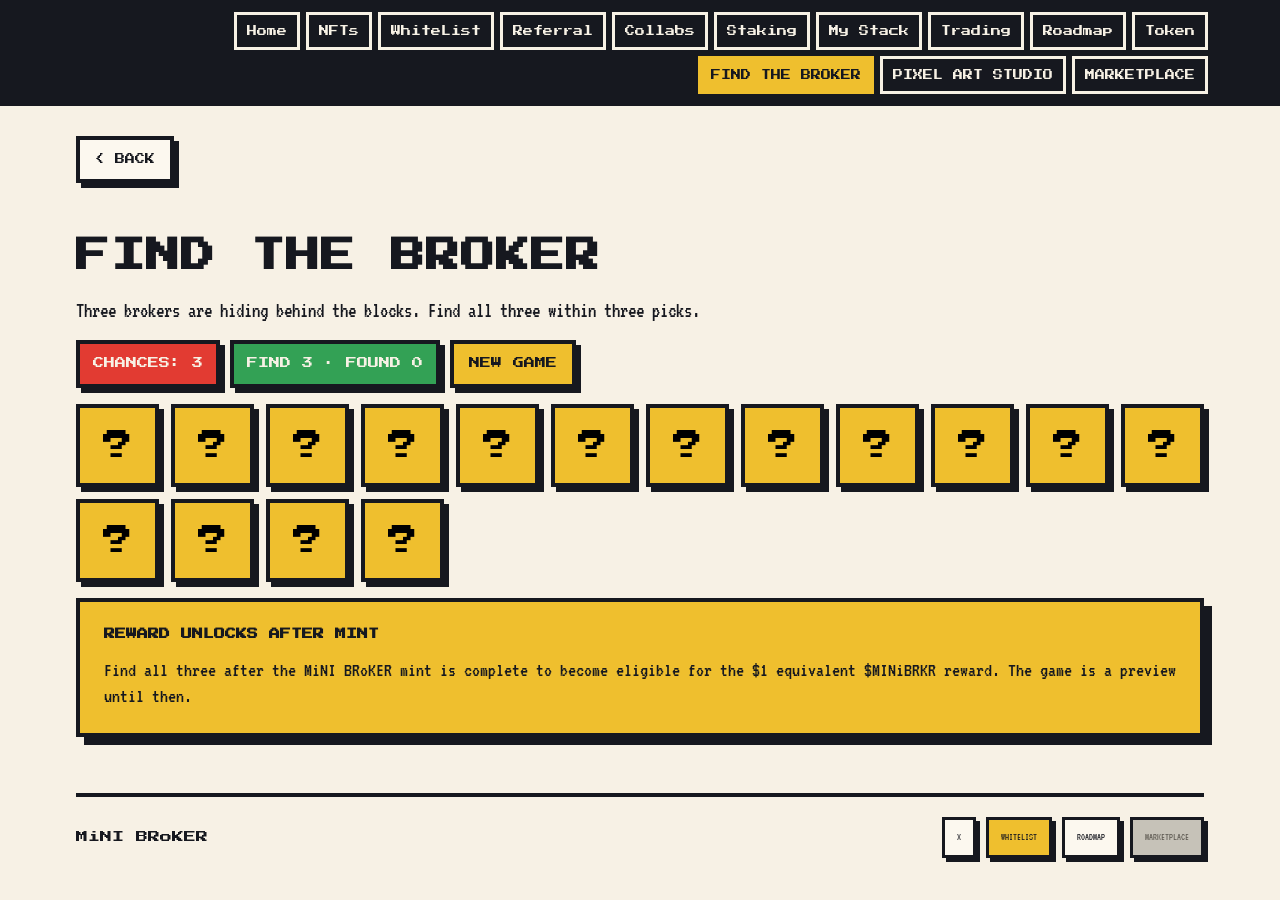
==== huntgame/index.html @ 3f21aa5a "Add files via upload" ====
<!DOCTYPE html>
<html lang="en">
<head>
<meta charset="utf-8">
<meta name="viewport" content="width=device-width,initial-scale=1">
<title>MiNI BRoKER — Find the Broker</title>
<meta name="description" content="MiNI BRoKER — a pixel-art NFT collection on Robinhood Mainnet.">
<link rel="icon" href="../assets/favicon.png">
<link rel="apple-touch-icon" href="../assets/favicon.png">
<link rel="preconnect" href="https://fonts.googleapis.com">
<link rel="preconnect" href="https://fonts.gstatic.com" crossorigin>
<link href="https://fonts.googleapis.com/css2?family=Press+Start+2P&family=VT323&display=swap" rel="stylesheet">
<link rel="stylesheet" href="../css/style.css">
</head>
<body data-page="huntgame" data-base="../">
<header class="nav"><div class="nav__in"><button class="nav__menu" data-mb="menu">MENU</button><nav class="nav__list" id="mb-nav"></nav></div></header>
<main class="wrap">
<button class="btn back" data-mb="back">&lt; BACK</button>
<section class="sec">
<h2 class="h2">FIND THE BROKER</h2>
<p class="lead">Three brokers are hiding behind the blocks. Find all three within three picks.</p>
<div class="row"><span class="pixel" style="font-size:11px;line-height:1.6;padding:11px 13px;background:var(--red);color:var(--cream);border:4px solid var(--ink);box-shadow:5px 5px 0 var(--ink)">CHANCES: <span id="h-chances">3</span></span><span class="pixel" style="font-size:11px;line-height:1.6;padding:11px 13px;background:var(--green);color:var(--cream);border:4px solid var(--ink);box-shadow:5px 5px 0 var(--ink)">FIND 3 · FOUND <span id="h-found">0</span></span><button class="btn btn--y" id="h-new" style="font-size:11px">NEW GAME</button></div>
<div class="dark" id="h-win" hidden style="border:4px solid var(--green);text-align:center;position:relative;overflow:hidden"><span class="spark" style="transform:rotate(0deg)"><i style="background:var(--yellow);animation-duration:0.9s"></i></span><span class="spark" style="transform:rotate(60deg)"><i style="background:var(--red);animation-duration:0.96s"></i></span><span class="spark" style="transform:rotate(120deg)"><i style="background:var(--purple);animation-duration:1.02s"></i></span><span class="spark" style="transform:rotate(180deg)"><i style="background:var(--sky);animation-duration:1.08s"></i></span><span class="spark" style="transform:rotate(240deg)"><i style="background:var(--orange);animation-duration:1.1400000000000001s"></i></span><span class="spark" style="transform:rotate(300deg)"><i style="background:var(--green);animation-duration:1.2s"></i></span><h3 class="pixel" style="font-size:clamp(13px,2.6vw,20px);line-height:1.6;margin:0 0 10px;color:var(--green);position:relative">YOU FOUND THEM</h3><p class="txt" style="font-size:21px;position:relative">ALL THREE BROKERS UNCOVERED</p></div>
<div class="dark" id="h-lost" hidden style="border:4px solid var(--red);text-align:center"><h3 class="pixel" style="font-size:clamp(13px,2.6vw,19px);line-height:1.6;margin:0 0 10px;color:var(--red)">OUT OF CHANCES</h3><p class="pixel" style="font-size:11px;line-height:1.7;margin:0">START A NEW GAME TO TRY AGAIN</p></div>
<div class="hunt" id="h-grid"></div>
<div class="panel" style="background:var(--yellow)"><h3 class="pixel" style="font-size:11px;line-height:1.7;margin:0">REWARD UNLOCKS AFTER MINT</h3><p class="txt">Find all three after the MiNI BRoKER mint is complete to become eligible for the $1 equivalent $MINiBRKR reward. The game is a preview until then.</p></div>
</section>
</main>
<footer class="foot"><div class="foot__in" id="mb-foot"></div></footer>
<div class="modal" id="mb-modal"><div class="modal__box"><h3 class="pixel" style="font-size:clamp(14px,3vw,21px);line-height:1.5;margin:0 0 14px">MINT FIRST</h3><p class="txt" style="font-size:21px;margin:0 0 18px">Wallet connection will be activated after the MiNI BRoKER mint is completed.</p><button class="btn btn--y" data-mb="modal-close" style="font-size:11px;padding:13px 22px">OK</button></div></div>
<script src="../js/config.js"></script>
<script src="../js/main.js"></script>
<script src="../js/hunt.js"></script>
</body>
</html>
---- css/style.css ----
/* MiNI BRoKER — shared pixel styles */
:root{
  --ink:#16181F; --cream:#F7F1E5; --panel:#FCF8EF; --grey:#C6C2B8; --grey-t:#5F5B53;
  --red:#E23B32; --yellow:#EFBF2E; --purple:#6E35CE; --orange:#E08A2E;
  --sky:#3BA3E8; --green:#33A155;
}
*{box-sizing:border-box}
[hidden]{display:none !important}
html,body{margin:0;padding:0;max-width:100%;overflow-x:hidden}
body{background:var(--cream);color:var(--ink);font-family:'VT323',monospace}
img{image-rendering:pixelated;-ms-interpolation-mode:nearest-neighbor;max-width:100%}
a{color:var(--ink);text-decoration:none}
a:hover{color:var(--red)}
button{font-family:'Press Start 2P',monospace}
.pixel{font-family:'Press Start 2P',monospace}

/* navbar */
.nav{background:var(--ink);width:100%}
.nav__in{max-width:1180px;margin:0 auto;padding:12px clamp(10px,2.5vw,22px);display:flex;gap:8px;align-items:center;justify-content:flex-end;position:relative}
.nav__list{display:flex;flex-wrap:wrap;gap:6px;justify-content:flex-end}
.nav__list a{font-family:'Press Start 2P',monospace;font-size:10px;line-height:1.4;padding:9px 10px;background:var(--ink);color:var(--cream);border:3px solid var(--cream)}
.nav__list a:hover{background:var(--yellow);color:var(--ink);border-color:var(--yellow)}
.nav__list a.is-on{background:var(--yellow);color:var(--ink);border-color:var(--yellow)}
.nav__menu{display:none;font-size:11px;padding:11px 13px;background:var(--yellow);color:var(--ink);border:3px solid var(--ink);cursor:pointer}
@media (max-width:899px){
  .nav__menu{display:block;margin-left:auto}
  .nav__list{display:none;position:absolute;top:calc(100% - 2px);right:clamp(10px,2.5vw,22px);z-index:60;flex-direction:column;flex-wrap:nowrap;background:var(--ink);border:4px solid var(--cream);padding:8px;min-width:220px;max-width:calc(100vw - 32px);animation:mbpop .16s steps(3) both}
  .nav__list.is-open{display:flex}
  .nav__list a{text-align:left}
}

/* layout */
.wrap{max-width:1180px;margin:0 auto;padding:clamp(18px,3vw,30px) clamp(12px,3vw,26px) 56px;display:flex;flex-direction:column;gap:clamp(26px,4.5vw,50px)}
.sec{display:flex;flex-direction:column;gap:16px}
.h1{font-family:'Press Start 2P',monospace;font-size:clamp(28px,7vw,62px);line-height:1.25;margin:0;letter-spacing:2px}
.h2{font-family:'Press Start 2P',monospace;font-size:clamp(18px,3.4vw,34px);line-height:1.4;margin:0;letter-spacing:1px}
.h3{font-family:'Press Start 2P',monospace;font-size:clamp(13px,2.2vw,17px);line-height:1.6;margin:0}
.lead{font-size:clamp(18px,2vw,21px);line-height:1.3;margin:0;max-width:680px}
.txt{font-size:20px;line-height:1.3;margin:0}
.note{font-size:19px;line-height:1.3;margin:0}
.note--red{color:var(--red)}
.row{display:flex;flex-wrap:wrap;gap:10px;align-items:center}
.gauto{display:grid;grid-template-columns:repeat(auto-fit,minmax(255px,1fr));gap:clamp(14px,2.4vw,20px)}
.gcard{display:grid;grid-template-columns:repeat(auto-fit,minmax(285px,1fr));gap:14px}
.gsmall{display:grid;grid-template-columns:repeat(auto-fill,minmax(112px,1fr));gap:clamp(10px,1.8vw,16px)}
.panel{background:var(--panel);border:4px solid var(--ink);box-shadow:8px 8px 0 var(--ink);padding:clamp(16px,3vw,24px);display:flex;flex-direction:column;gap:12px}
.panel--flat{box-shadow:6px 6px 0 var(--ink);padding:16px}
.dark{background:var(--ink);box-shadow:8px 8px 0 var(--ink);padding:clamp(16px,3vw,24px);display:flex;flex-direction:column;gap:14px;color:var(--cream)}
.chip{font-family:'Press Start 2P',monospace;font-size:10px;line-height:1.7;padding:11px 12px;background:var(--panel);border:3px solid var(--ink);box-shadow:4px 4px 0 var(--ink);display:inline-block}
.tag{font-family:'Press Start 2P',monospace;font-size:9px;line-height:1.6;padding:7px 9px;background:var(--cream);border:3px solid var(--ink)}
.kicker{font-family:'Press Start 2P',monospace;font-size:10px;line-height:1.7;color:var(--red)}
.num{width:32px;height:32px;flex:0 0 auto;display:flex;align-items:center;justify-content:center;border:3px solid var(--ink);font-family:'Press Start 2P',monospace;font-size:9px}
.hr{height:4px;background:var(--ink)}

/* buttons */
.btn{font-size:10px;line-height:1.5;padding:12px 15px;background:var(--panel);color:var(--ink);border:4px solid var(--ink);box-shadow:5px 5px 0 var(--ink);cursor:pointer;display:inline-block;text-align:center}
.btn--y{background:var(--yellow)}
.btn--sky{background:var(--sky)}
.btn--green{background:var(--green);color:var(--cream)}
.btn--purple{background:var(--purple);color:var(--cream)}
.btn--red{background:var(--red);color:var(--cream)}
.btn--big{font-size:clamp(12px,2vw,17px);padding:clamp(15px,2.2vw,20px) clamp(18px,3.4vw,34px);box-shadow:8px 8px 0 var(--ink)}
.btn--sm{font-size:10px;padding:10px 12px;border:3px solid var(--ink);box-shadow:4px 4px 0 var(--ink)}
.btn--off{background:var(--grey);color:var(--grey-t);cursor:not-allowed}
.btn--on-dark{border-color:var(--cream)}
.btn:disabled{background:var(--grey);color:var(--grey-t);cursor:not-allowed}
.back{align-self:flex-start}
input.pin{font-family:'VT323',monospace;font-size:21px;padding:12px;background:var(--cream);color:var(--ink);border:4px solid var(--ink);width:100%;max-width:540px}

/* art tiles */
.tile{background:var(--panel);border:4px solid var(--ink);box-shadow:5px 5px 0 var(--ink)}
.tile__img{width:100%;aspect-ratio:1;background-size:cover;background-position:center;image-rendering:pixelated}
.tile__cap{font-family:'Press Start 2P',monospace;font-size:9px;line-height:1.6;text-align:center;padding:7px 2px;border-top:4px solid var(--ink)}
.marquee{overflow:hidden;max-width:100%;padding:4px 0 12px}
.marquee__in{display:flex;gap:12px;width:max-content;animation:mbmarquee 80s linear infinite}
.marquee .tile{width:clamp(112px,16vw,150px);flex:0 0 auto}

/* locked previews */
.lock{position:relative}
.lock__body{filter:blur(5px);display:flex;flex-direction:column;gap:14px}
.lock__veil{position:absolute;inset:0;display:flex;align-items:center;justify-content:center;padding:14px;
  background-color:rgba(198,196,190,.55);
  background-image:repeating-linear-gradient(0deg,rgba(90,90,90,.30) 0 2px,transparent 2px 4px),repeating-linear-gradient(90deg,rgba(90,90,90,.30) 0 2px,transparent 2px 4px)}
.lock__label{font-family:'Press Start 2P',monospace;font-size:clamp(10px,1.9vw,14px);line-height:1.7;text-align:center;background:var(--ink);padding:13px 15px}
.bar{border:4px solid var(--ink)}
.sw{width:74px;height:74px;border:4px solid var(--ink)}

/* whitelist */
.steps{display:grid;grid-template-columns:repeat(auto-fit,minmax(150px,1fr));gap:10px}
.step{background:var(--panel);border:4px solid var(--ink);box-shadow:5px 5px 0 var(--ink);padding:12px 8px;text-align:center}
.step.is-done{background:var(--green);color:var(--cream)}
.step.is-now{background:var(--yellow)}
.step__n{font-family:'Press Start 2P',monospace;font-size:12px;line-height:1.6}
.step__l{font-family:'Press Start 2P',monospace;font-size:8px;line-height:1.8}
.card{border:5px solid var(--ink);box-shadow:8px 8px 0 var(--ink);padding:clamp(14px,2.4vw,22px);width:100%;max-width:640px;display:flex;flex-direction:column;gap:clamp(14px,2.4vw,20px)}
.card__top{display:flex;flex-wrap:wrap;gap:12px;align-items:center;justify-content:space-between}
.card__mid{display:flex;flex-wrap:wrap;gap:clamp(14px,2.6vw,24px);align-items:flex-start}
.card__img{width:clamp(120px,26vw,180px);aspect-ratio:1;flex:0 0 auto;border:4px solid var(--ink);background-size:cover;image-rendering:pixelated}
.card__col{display:flex;flex-direction:column;gap:8px;min-width:min(100%,190px);flex:1}
.card__k{font-family:'Press Start 2P',monospace;font-size:10px;line-height:1.6}
.card__v{font-size:clamp(20px,2.6vw,26px);line-height:1.1;word-break:break-all;overflow-wrap:anywhere}
.card__chip{font-family:'Press Start 2P',monospace;font-size:clamp(9px,1.4vw,12px);line-height:1.6;padding:10px 12px}
.win{position:relative;overflow:hidden;background:var(--green);border:5px solid var(--ink);box-shadow:10px 10px 0 var(--ink);padding:clamp(20px,4.5vw,44px);text-align:center}
.win__t{font-family:'Press Start 2P',monospace;font-size:clamp(15px,3.2vw,28px);line-height:1.5;margin:0 0 16px;position:relative}
.win__p{font-size:clamp(19px,2.3vw,23px);line-height:1.35;margin:0;position:relative}
.spark{position:absolute;left:50%;top:70%}
.spark i{display:block;width:12px;height:12px;animation:mbshoot 1.05s steps(6) infinite}

/* hunt */
.hunt{display:grid;grid-template-columns:repeat(auto-fill,minmax(76px,1fr));gap:clamp(8px,1.4vw,12px)}
.hunt button{padding:0;background:var(--yellow);border:4px solid var(--ink);box-shadow:5px 5px 0 var(--ink);cursor:pointer;display:block;width:100%}
.hunt__q{display:flex;align-items:center;justify-content:center;width:100%;aspect-ratio:1;font-family:'Press Start 2P',monospace;font-size:clamp(18px,4vw,30px)}

/* studio */
.pad{display:grid;grid-template-columns:repeat(16,1fr);width:100%;max-width:560px;aspect-ratio:1;background:var(--cream);border:5px solid var(--ink);box-shadow:8px 8px 0 var(--ink);touch-action:none}
.pad div{outline:1px solid var(--ink);outline-offset:-1px}
.swatch{width:46px;height:46px;border:4px solid var(--ink);box-shadow:4px 4px 0 var(--ink);cursor:pointer;padding:0}
.sigpad{width:100%;max-width:560px;height:180px;display:block;background:var(--cream);border:5px solid var(--ink);box-shadow:8px 8px 0 var(--ink);touch-action:none;cursor:crosshair}

/* referral */
.code{font-family:'Press Start 2P',monospace;font-size:clamp(18px,4.4vw,34px);line-height:1.4;letter-spacing:3px;word-break:break-all}
.link{font-size:21px;line-height:1.3;word-break:break-all;overflow-wrap:anywhere;max-width:100%;user-select:all}
.prog{display:grid;grid-template-columns:repeat(3,1fr);gap:10px}
.prog i{display:block;height:30px;background:var(--cream);border:4px solid var(--ink);box-shadow:4px 4px 0 var(--ink)}
.prog i.is-on{background:var(--green)}

/* collabs */
.collabs{display:grid;grid-template-columns:repeat(auto-fill,minmax(210px,1fr));gap:clamp(12px,2vw,18px)}
.collab{background:var(--panel);border:4px solid var(--ink);box-shadow:6px 6px 0 var(--ink);padding:12px;display:flex;flex-direction:column;gap:10px;transition:transform .12s steps(2),box-shadow .12s steps(2)}
.collab:hover{transform:translate(-3px,-3px);box-shadow:9px 9px 0 var(--red)}
.collab__img{width:100%;aspect-ratio:1;border:4px solid var(--ink);background:var(--cream);background-size:cover;background-position:center}
.collab__n{font-family:'Press Start 2P',monospace;font-size:11px;line-height:1.6;word-break:break-word;overflow-wrap:anywhere}
.collab__u{font-size:20px;line-height:1.2;word-break:break-word;overflow-wrap:anywhere}

/* modal */
.modal{position:fixed;inset:0;z-index:90;background:rgba(22,24,31,.82);display:none;align-items:center;justify-content:center;padding:18px}
.modal.is-open{display:flex}
.modal__box{background:var(--panel);border:5px solid var(--ink);box-shadow:10px 10px 0 var(--ink);padding:clamp(20px,4vw,32px);max-width:420px;text-align:center;animation:mbpop .16s steps(3) both}

/* footer */
.foot{max-width:1180px;margin:0 auto;padding:0 clamp(12px,3vw,26px) 40px}
.foot__in{border-top:4px solid var(--ink);padding-top:20px;display:flex;flex-wrap:wrap;gap:14px;justify-content:space-between;align-items:center}

@keyframes mbfloat{0%,100%{transform:translateY(0)}50%{transform:translateY(-10px)}}
@keyframes mbmarquee{0%{transform:translateX(0)}100%{transform:translateX(-50%)}}
@keyframes mbpop{0%{transform:scale(.88);opacity:0}100%{transform:scale(1);opacity:1}}
@keyframes mbshoot{0%{transform:translateY(0);opacity:1}100%{transform:translateY(-140px);opacity:0}}
@keyframes mbblink{0%,100%{opacity:1}50%{opacity:.3}}
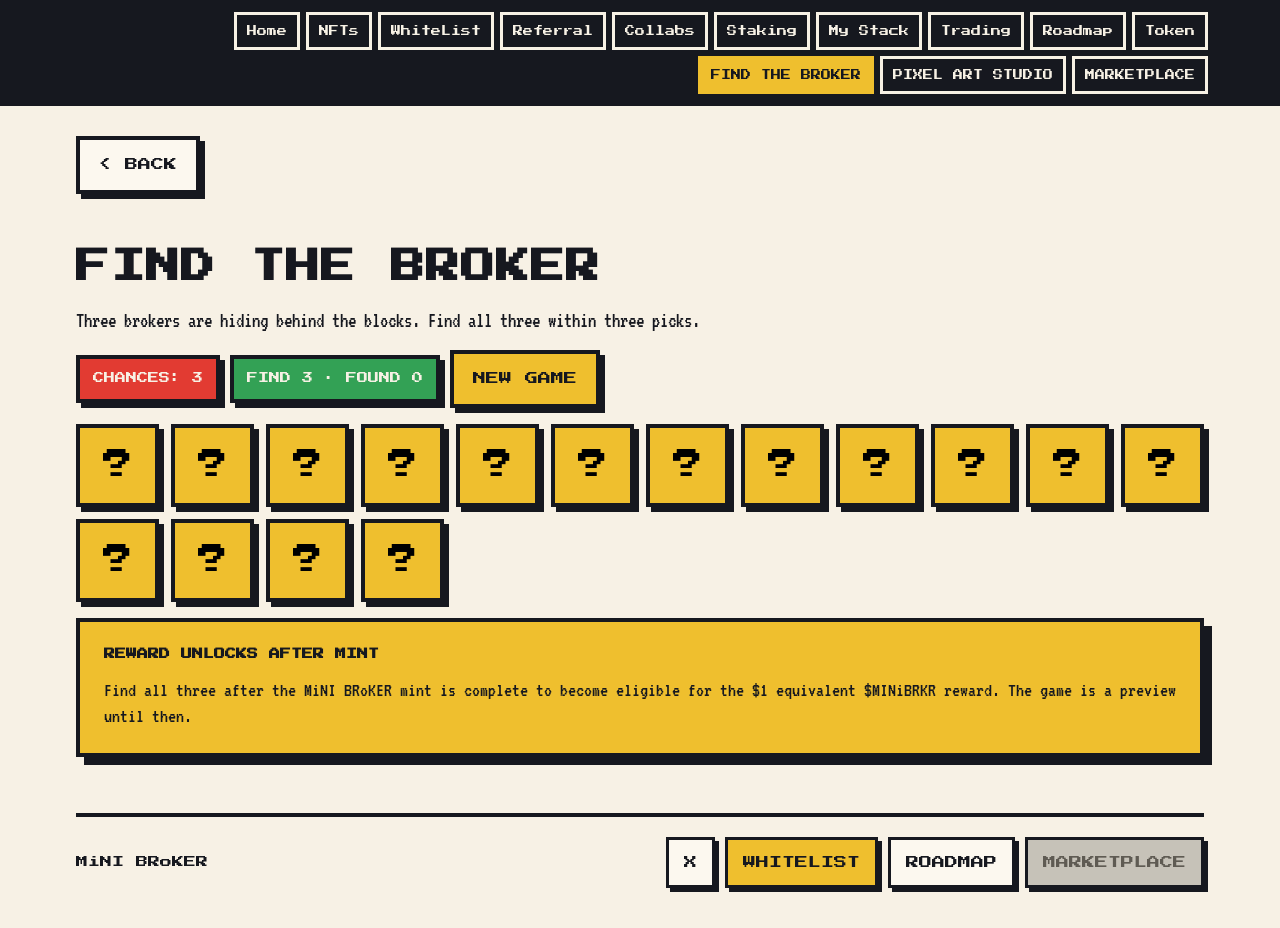
==== commit 1436f360: "Add files via upload" ====
--- a/huntgame/index.html
+++ b/huntgame/index.html
@@ -19,7 +19,7 @@
 <section class="sec">
 <h2 class="h2">FIND THE BROKER</h2>
 <p class="lead">Three brokers are hiding behind the blocks. Find all three within three picks.</p>
-<div class="row"><span class="pixel" style="font-size:11px;line-height:1.6;padding:11px 13px;background:var(--red);color:var(--cream);border:4px solid var(--ink);box-shadow:5px 5px 0 var(--ink)">CHANCES: <span id="h-chances">3</span></span><span class="pixel" style="font-size:11px;line-height:1.6;padding:11px 13px;background:var(--green);color:var(--cream);border:4px solid var(--ink);box-shadow:5px 5px 0 var(--ink)">FIND 3 · FOUND <span id="h-found">0</span></span><button class="btn btn--y" id="h-new" style="font-size:11px">NEW GAME</button></div>
+<div class="row"><span class="pixel" style="font-size:11px;line-height:1.6;padding:11px 13px;background:var(--red);color:var(--cream);border:4px solid var(--ink);box-shadow:5px 5px 0 var(--ink)">CHANCES: <span id="h-chances">3</span></span><span class="pixel" style="font-size:11px;line-height:1.6;padding:11px 13px;background:var(--green);color:var(--cream);border:4px solid var(--ink);box-shadow:5px 5px 0 var(--ink)">FIND 3 · FOUND <span id="h-found">0</span></span><button class="btn btn--y" id="h-new">NEW GAME</button></div>
 <div class="dark" id="h-win" hidden style="border:4px solid var(--green);text-align:center;position:relative;overflow:hidden"><span class="spark" style="transform:rotate(0deg)"><i style="background:var(--yellow);animation-duration:0.9s"></i></span><span class="spark" style="transform:rotate(60deg)"><i style="background:var(--red);animation-duration:0.96s"></i></span><span class="spark" style="transform:rotate(120deg)"><i style="background:var(--purple);animation-duration:1.02s"></i></span><span class="spark" style="transform:rotate(180deg)"><i style="background:var(--sky);animation-duration:1.08s"></i></span><span class="spark" style="transform:rotate(240deg)"><i style="background:var(--orange);animation-duration:1.1400000000000001s"></i></span><span class="spark" style="transform:rotate(300deg)"><i style="background:var(--green);animation-duration:1.2s"></i></span><h3 class="pixel" style="font-size:clamp(13px,2.6vw,20px);line-height:1.6;margin:0 0 10px;color:var(--green);position:relative">YOU FOUND THEM</h3><p class="txt" style="font-size:21px;position:relative">ALL THREE BROKERS UNCOVERED</p></div>
 <div class="dark" id="h-lost" hidden style="border:4px solid var(--red);text-align:center"><h3 class="pixel" style="font-size:clamp(13px,2.6vw,19px);line-height:1.6;margin:0 0 10px;color:var(--red)">OUT OF CHANCES</h3><p class="pixel" style="font-size:11px;line-height:1.7;margin:0">START A NEW GAME TO TRY AGAIN</p></div>
 <div class="hunt" id="h-grid"></div>
--- a/css/style.css
+++ b/css/style.css
@@ -54,14 +54,14 @@
 .hr{height:4px;background:var(--ink)}
 
 /* buttons */
-.btn{font-size:10px;line-height:1.5;padding:12px 15px;background:var(--panel);color:var(--ink);border:4px solid var(--ink);box-shadow:5px 5px 0 var(--ink);cursor:pointer;display:inline-block;text-align:center}
+.btn{font-family:'Press Start 2P',monospace;font-size:13px;line-height:1.5;padding:15px 19px;background:var(--panel);color:var(--ink);border:4px solid var(--ink);box-shadow:5px 5px 0 var(--ink);cursor:pointer;display:inline-block;text-align:center}
 .btn--y{background:var(--yellow)}
 .btn--sky{background:var(--sky)}
 .btn--green{background:var(--green);color:var(--cream)}
 .btn--purple{background:var(--purple);color:var(--cream)}
 .btn--red{background:var(--red);color:var(--cream)}
-.btn--big{font-size:clamp(12px,2vw,17px);padding:clamp(15px,2.2vw,20px) clamp(18px,3.4vw,34px);box-shadow:8px 8px 0 var(--ink)}
-.btn--sm{font-size:10px;padding:10px 12px;border:3px solid var(--ink);box-shadow:4px 4px 0 var(--ink)}
+.btn--big{font-size:clamp(15px,2.2vw,20px);padding:clamp(17px,2.4vw,23px) clamp(22px,3.6vw,40px);box-shadow:8px 8px 0 var(--ink)}
+.btn--sm{font-size:13px;padding:13px 15px;border:3px solid var(--ink);box-shadow:4px 4px 0 var(--ink)}
 .btn--off{background:var(--grey);color:var(--grey-t);cursor:not-allowed}
 .btn--on-dark{border-color:var(--cream)}
 .btn:disabled{background:var(--grey);color:var(--grey-t);cursor:not-allowed}
